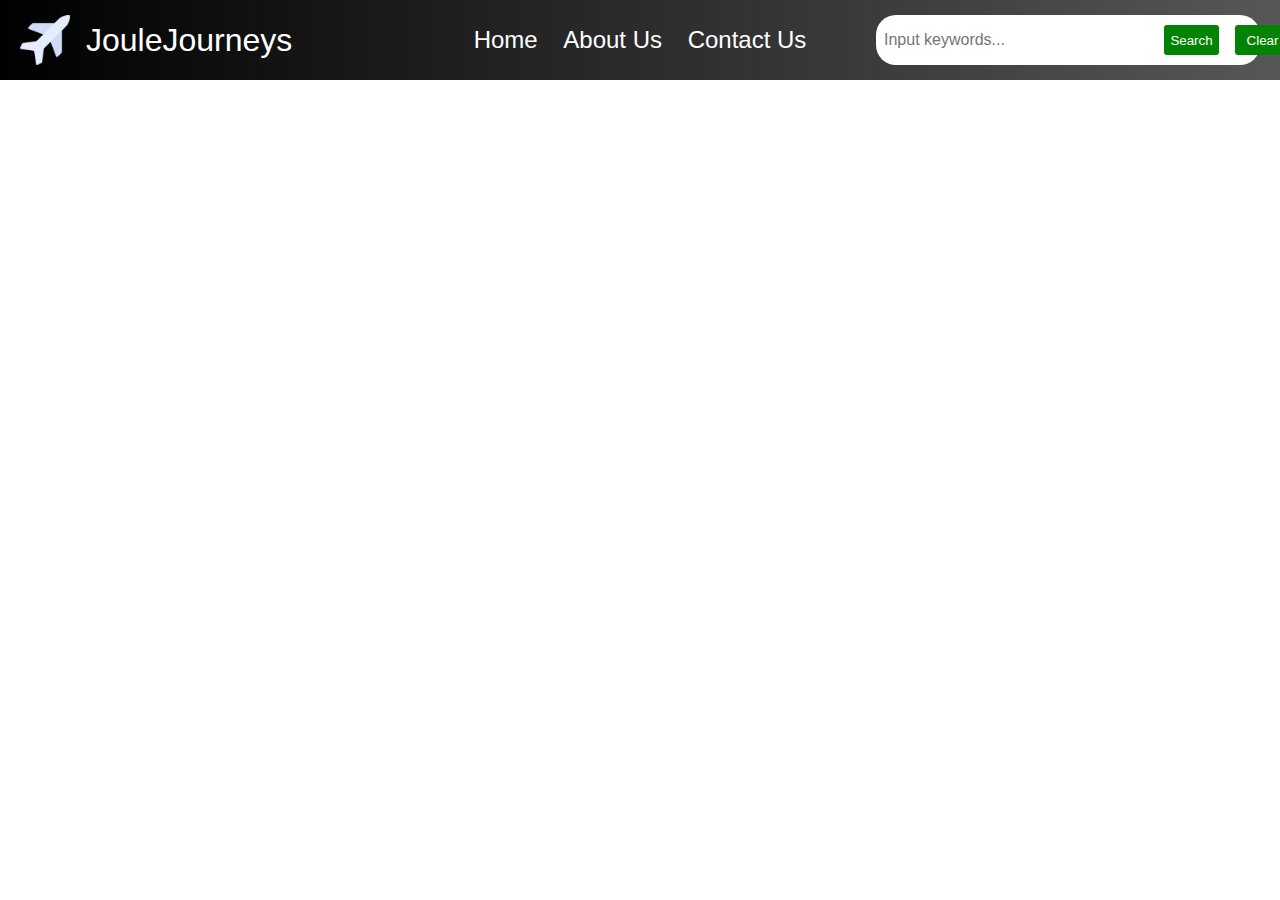
==== index.html @ 03b4c4d6 "added navbar styling" ====
<html lang="en">
  <head>
    <meta charset="UTF-8" />
    <meta name="viewport" content="width=device-width, initial-scale=1.0" />
    <link rel="stylesheet" href="styles.css" />
    <title>JouleJourneys: Home</title>
  </head>
  <body>
    <nav class="navbar">
      <div class="nav-left">
        <div class="airplane-container">
          <img
            src="images/airplane.png"
            alt="site logo"
            height="50px"
            width="50px"
          />
        </div>
        <div class="site-name">JouleJourneys</div>
      </div>
      <div class="nav-center">
        <a href="index.html">Home</a>
        <a href="about.html">About Us</a>
        <a href="contact.html">Contact Us</a>
      </div>
      <div class="nav-right">
        <div class="search-bar-container">
          <input
            type="text"
            class="search-input"
            placeholder="Input keywords..."
          />
        </div>
        <div class="search-btn-container">
          <div>
            <button type="button" onclick="" class="search-btns">Search</button>
          </div>
          <div>
            <button type="button" onclick="" class="search-btns">Clear</button>
          </div>
        </div>
      </div>
    </nav>
    <section></section>
  </body>
</html>
---- styles.css ----
*,
*::before,
*::after {
  box-sizing: border-box;
  padding: 0;
  margin: 0;
}

.navbar {
  padding: 0 20px;
  display: flex;
  justify-content: space-between;
  align-items: center;
  width: 100vw;
  background: linear-gradient(to right, black, rgb(87, 87, 87));
  height: 80px;
}

/* for contact and about us page */

.navbar-other {
  padding: 0 20px;
  display: flex;
  justify-content: flex-start;
  align-items: center;
  width: 100vw;
  background: linear-gradient(to right, black, rgb(87, 87, 87));
  height: 80px;
}

/* for contact and about us page */

.nav-left,
.nav-center,
.nav-center-other,
.nav-right {
  width: 30vw;
}

.nav-left {
  display: flex;
  justify-content: flex-start;
  align-items: center;
  gap: 1rem;
}

.site-name {
  color: white;
  font-family: Arial, Helvetica, sans-serif;
  font-size: 2em;
}

.nav-center {
  display: flex;
  align-items: center;
  justify-content: space-evenly;
}

/* for contact and about us page */

.nav-center-other {
  display: flex;
  align-items: center;
  justify-content: space-evenly;
  margin-left: 57px;
}

/* for contact and about us page */

.nav-center a,
.nav-center-other a {
  text-decoration: none;
  color: white;
  font-size: 1.5em;
  font-family: Arial, Helvetica, sans-serif;
}

.nav-center a:hover,
.nav-center-other a:hover {
  text-decoration: underline;
}

.nav-right {
  background-color: white;
  height: 50px;
  display: flex;
  align-items: center;
  justify-content: space-between;
  border-radius: 20px;
}

.search-bar-container {
  width: 300px;
  height: 40px;
  margin-left: 0.5em;
}

.search-input {
  border: none;
  height: 40px;
  width: 280px;
  margin: 0 auto;
  display: block;
  font-size: 1rem;
  outline: none;
}

.search-btn-container {
  display: flex;
  justify-content: space-between;
  gap: 1rem;
  margin-right: 20px;
}

.search-btns {
  background-color: rgb(3, 131, 3);
  border-radius: 3px;
  border: none;
  color: white;
  width: 55px;
  height: 30px;
}

.search-btns:hover {
  cursor: pointer;
  background-color: rgb(2, 90, 2);
}

/*prep styles below*/
.white {
  color: white;
}

.red {
  background-color: red;
}
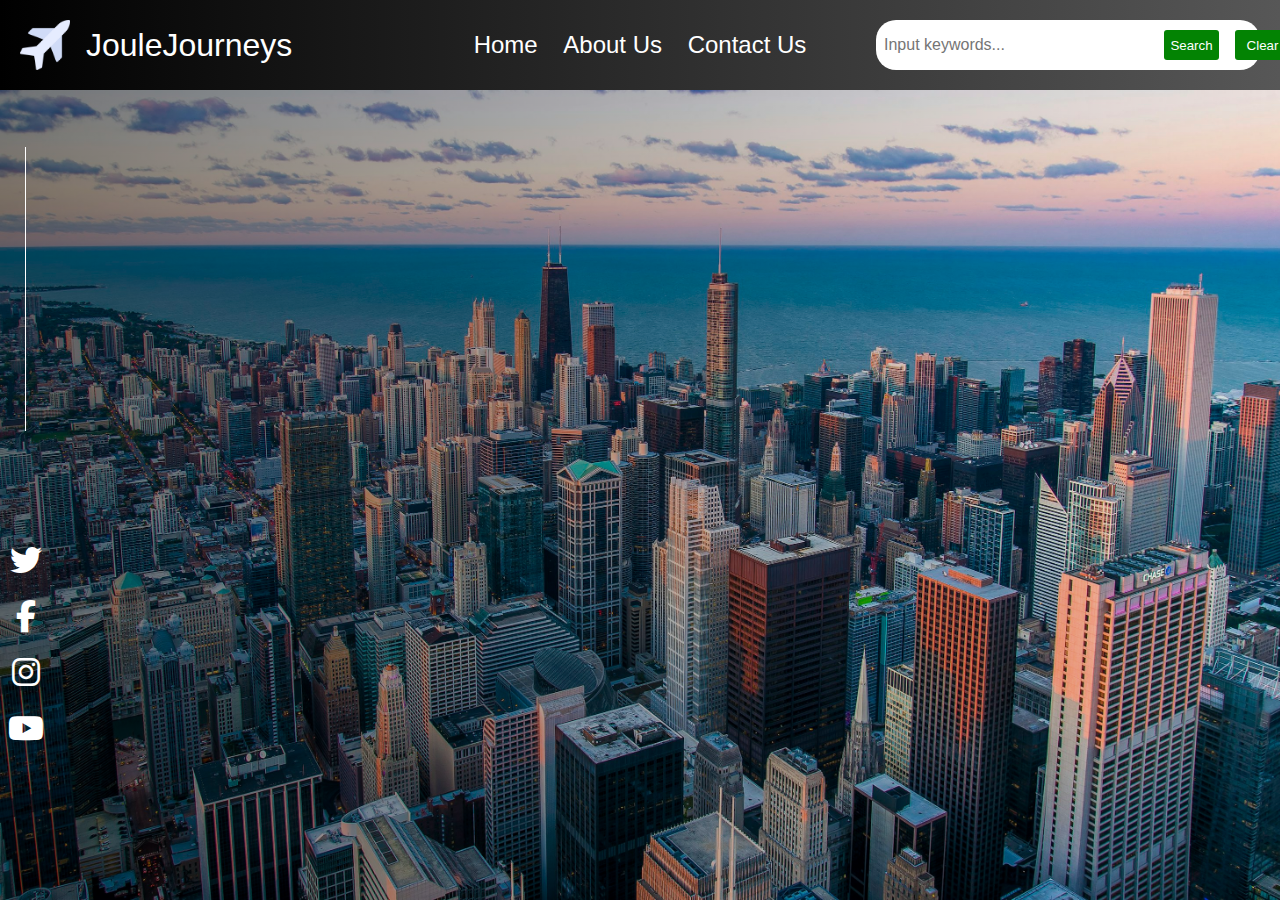
==== commit 0a36b9ec: "added social media links" ====
--- a/index.html
+++ b/index.html
@@ -3,9 +3,14 @@
     <meta charset="UTF-8" />
     <meta name="viewport" content="width=device-width, initial-scale=1.0" />
     <link rel="stylesheet" href="styles.css" />
+    <link
+      rel="stylesheet"
+      href="https://cdnjs.cloudflare.com/ajax/libs/font-awesome/6.5.0/css/all.min.css"
+    />
     <title>JouleJourneys: Home</title>
   </head>
   <body>
+    <!-- NAVBAR -->
     <nav class="navbar">
       <div class="nav-left">
         <div class="airplane-container">
@@ -41,6 +46,18 @@
         </div>
       </div>
     </nav>
-    <section></section>
+    <!-- MAIN SECTION -->
+    <section class="main-body">
+      <div class="section-links">
+        <div class="vertical-line"></div>
+        <div class="links-container">
+          <i class="fa-brands fa-twitter"></i>
+          <i class="fa-brands fa-facebook-f"></i>
+          <i class="fa-brands fa-instagram"></i>
+          <i class="fa-brands fa-youtube"></i>
+        </div>
+      </div>
+      <div class="section-main white"></div>
+    </section>
   </body>
 </html>
--- a/styles.css
+++ b/styles.css
@@ -6,6 +6,8 @@
   margin: 0;
 }
 
+/* START OF NAVBAR */
+
 .navbar {
   padding: 0 20px;
   display: flex;
@@ -13,7 +15,7 @@
   align-items: center;
   width: 100vw;
   background: linear-gradient(to right, black, rgb(87, 87, 87));
-  height: 80px;
+  height: 10vh;
 }
 
 /* for contact and about us page */
@@ -25,7 +27,7 @@
   align-items: center;
   width: 100vw;
   background: linear-gradient(to right, black, rgb(87, 87, 87));
-  height: 80px;
+  height: 10vh;
 }
 
 /* for contact and about us page */
@@ -126,6 +128,67 @@
   background-color: rgb(2, 90, 2);
 }
 
+/* END OF NAVBAR */
+
+/* Main Section Start */
+
+.main-body {
+  display: flex;
+  justify-content: flex-start;
+  align-items: center;
+  height: 90vh;
+  background-image: linear-gradient(
+      to right,
+      rgba(0, 0, 0, 0.516),
+      rgba(0, 0, 0, 0)
+    ),
+    url("images/bg.jpg");
+  background-size: cover;
+}
+
+.section-links {
+  width: 4vw;
+  height: 100%;
+}
+
+.section-main {
+  width: 96vw;
+  height: 100%;
+}
+
+/* Left Mini Panel Start */
+
+.section-links {
+  display: flex;
+  flex-direction: column;
+  align-items: center;
+  justify-content: space-around;
+  padding-bottom: 100px;
+}
+
+.vertical-line {
+  background-color: white;
+  height: 40%;
+  width: 1px;
+}
+
+.links-container {
+  display: flex;
+  flex-direction: column;
+  color: white;
+  height: 200px;
+  justify-content: space-between;
+  align-items: center;
+}
+
+.links-container i {
+  font-size: 2em;
+}
+
+/* Left Mini Panel End */
+
+/* Main Section End */
+
 /*prep styles below*/
 .white {
   color: white;
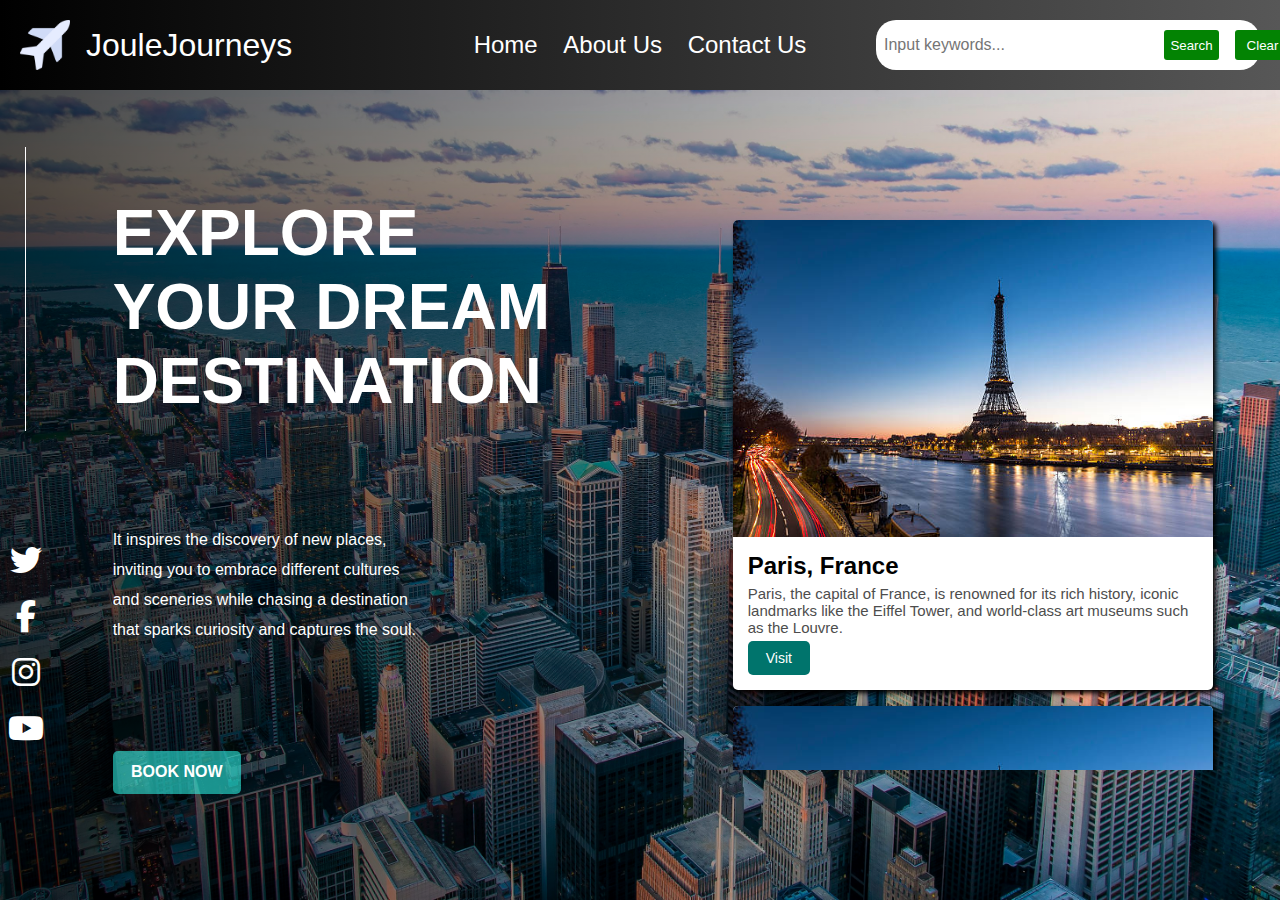
==== commit 198ceeec: "completed home page styling" ====
--- a/index.html
+++ b/index.html
@@ -3,6 +3,7 @@
     <meta charset="UTF-8" />
     <meta name="viewport" content="width=device-width, initial-scale=1.0" />
     <link rel="stylesheet" href="styles.css" />
+    <link rel="stylesheet" href="indexStyles.css" />
     <link
       rel="stylesheet"
       href="https://cdnjs.cloudflare.com/ajax/libs/font-awesome/6.5.0/css/all.min.css"
@@ -57,7 +58,45 @@
           <i class="fa-brands fa-youtube"></i>
         </div>
       </div>
-      <div class="section-main white"></div>
+      <div class="section-main">
+        <div class="main-left-intro">
+          <div class="desc-big">EXPLORE YOUR DREAM DESTINATION</div>
+          <div class="desc-small">
+            It inspires the discovery of new places, inviting you to embrace
+            different cultures and sceneries while chasing a destination that
+            sparks curiosity and captures the soul.
+          </div>
+          <button class="book-now-btn" type="button">BOOK NOW</button>
+        </div>
+        <div class="main-right-results">
+          <div class="all-results-container">
+            <div class="result-container">
+              <img src="images/paris.jpg" alt="Paris" class="location-img" />
+              <div class="desc-container">
+                <div class="location-name">Paris, France</div>
+                <div class="location-desc">
+                  Paris, the capital of France, is renowned for its rich
+                  history, iconic landmarks like the Eiffel Tower, and
+                  world-class art museums such as the Louvre.
+                </div>
+                <button class="visit-btn">Visit</button>
+              </div>
+            </div>
+            <div class="result-container">
+              <img src="images/paris.jpg" alt="Paris" class="location-img" />
+              <div class="desc-container">
+                <div class="location-name">Paris, France</div>
+                <div class="location-desc">
+                  Paris, the capital of France, is renowned for its rich
+                  history, iconic landmarks like the Eiffel Tower, and
+                  world-class art museums such as the Louvre.
+                </div>
+                <button class="visit-btn">Visit</button>
+              </div>
+            </div>
+          </div>
+        </div>
+      </div>
     </section>
   </body>
 </html>
--- a/styles.css
+++ b/styles.css
@@ -139,7 +139,7 @@
   height: 90vh;
   background-image: linear-gradient(
       to right,
-      rgba(0, 0, 0, 0.516),
+      rgba(0, 0, 0, 0.718),
       rgba(0, 0, 0, 0)
     ),
     url("images/bg.jpg");
@@ -188,12 +188,3 @@
 /* Left Mini Panel End */
 
 /* Main Section End */
-
-/*prep styles below*/
-.white {
-  color: white;
-}
-
-.red {
-  background-color: red;
-}
--- a/indexStyles.css
+++ b/indexStyles.css
@@ -0,0 +1,131 @@
+.section-main {
+  display: flex;
+}
+
+.main-left-intro {
+  width: 50%;
+  color: white;
+  font-family: Arial, Helvetica, sans-serif;
+  display: flex;
+  flex-direction: column;
+  justify-content: space-evenly;
+  align-items: flex-start;
+}
+
+.desc-big {
+  font-size: 4em;
+  font-weight: bolder;
+  margin: 0 10%;
+}
+
+.desc-small {
+  margin-left: 10%;
+  max-width: 50%;
+  line-height: 30px;
+}
+
+.book-now-btn {
+  margin-left: 10%;
+  padding: 2% 3%;
+  background-color: rgba(47, 255, 241, 0.548);
+  border: none;
+  color: white;
+  font-weight: bold;
+  border-radius: 5px;
+  font-size: 16px;
+}
+
+.book-now-btn:hover {
+  background-color: rgba(30, 161, 153, 0.548);
+  cursor: pointer;
+}
+
+.main-right-results {
+  width: 50%;
+  height: 100%;
+  display: flex;
+  justify-content: center;
+  align-items: center;
+}
+
+.all-results-container {
+  display: flex;
+  flex-direction: column;
+  justify-content: start;
+  gap: 1em;
+  align-items: center;
+  height: 550px;
+  width: 600px;
+  overflow-y: auto;
+}
+
+.result-container {
+  height: 470px;
+  width: 80%;
+  background-color: white;
+  border-radius: 5px;
+  box-shadow: 3px 3px 5px black;
+  font-family: Arial, Helvetica, sans-serif;
+}
+
+.location-img {
+  width: 100%;
+  height: auto;
+  border-radius: 5px 5px 0 0;
+}
+
+.desc-container {
+  padding: 15px 15px;
+}
+
+.location-name {
+  font-weight: bold;
+  font-size: 24px;
+}
+
+.location-desc {
+  color: rgb(77, 77, 77);
+  font-size: 15px;
+  margin-top: 5px;
+}
+
+.visit-btn {
+  margin-top: 5px;
+  padding: 2% 4%;
+  background-color: rgb(0, 116, 108);
+  border: none;
+  color: white;
+  border-radius: 5px;
+  font-size: 14px;
+}
+
+.visit-btn:hover {
+  background-color: rgb(0, 79, 74);
+  cursor: pointer;
+}
+
+/* SCROLLBAR CUSTOM START*/
+
+/* Target the scrollbar track */
+.all-results-container::-webkit-scrollbar {
+  width: 8px;
+}
+
+/* Background of the scrollbar */
+.all-results-container::-webkit-scrollbar-track {
+  background: #f1f1f1;
+  border-radius: 10px;
+}
+
+/* The draggable handle */
+.all-results-container::-webkit-scrollbar-thumb {
+  background: #888;
+  border-radius: 10px;
+}
+
+/* On hover */
+.all-results-container::-webkit-scrollbar-thumb:hover {
+  background: #555;
+}
+
+/* SCROLLBAR CUSTOM END */
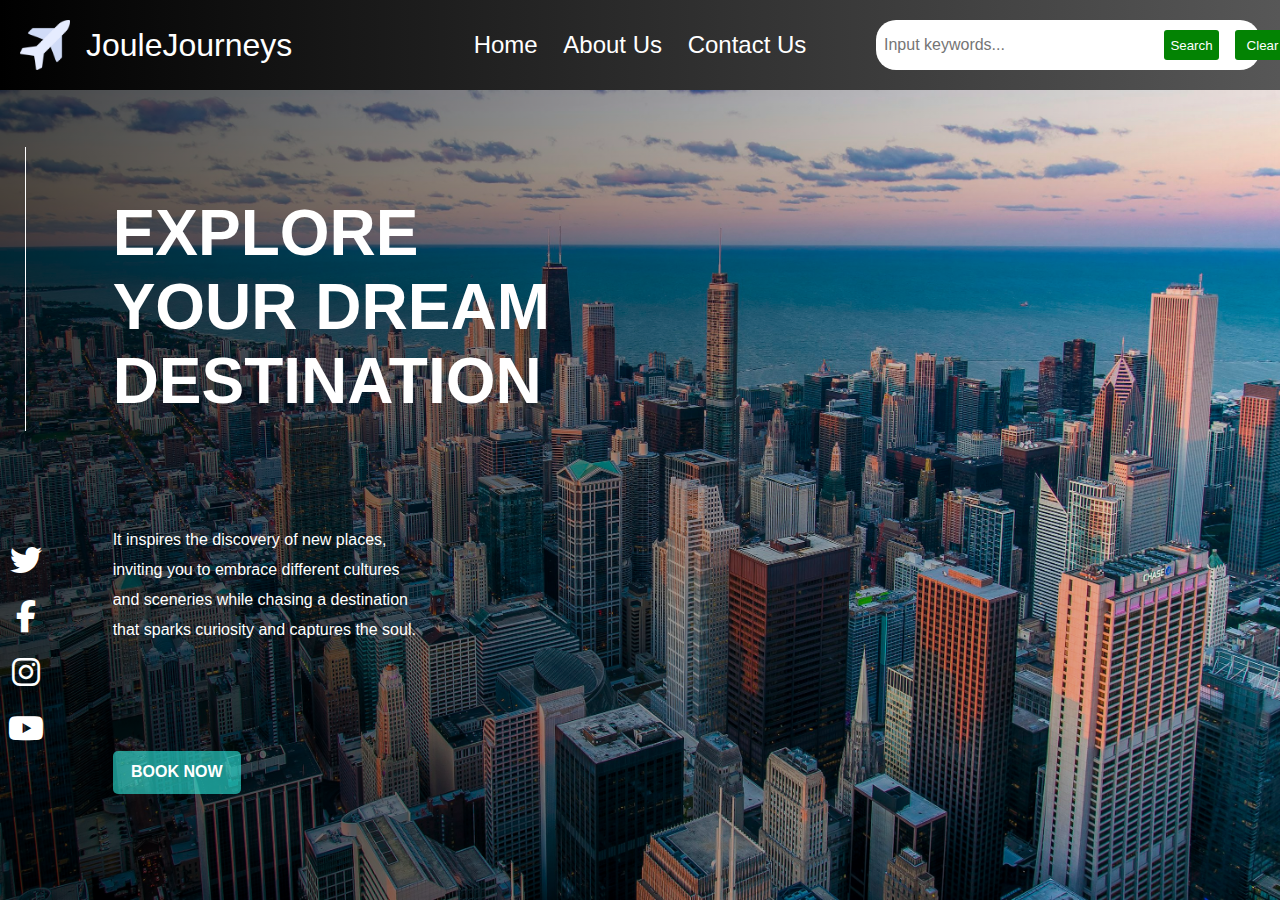
==== commit 395d88b4: "working search functionality" ====
--- a/index.html
+++ b/index.html
@@ -35,14 +35,27 @@
             type="text"
             class="search-input"
             placeholder="Input keywords..."
+            id="search-input-id"
           />
         </div>
         <div class="search-btn-container">
           <div>
-            <button type="button" onclick="" class="search-btns">Search</button>
+            <button
+              type="button"
+              onclick="searchRecommendation()"
+              class="search-btns"
+            >
+              Search
+            </button>
           </div>
           <div>
-            <button type="button" onclick="" class="search-btns">Clear</button>
+            <button
+              type="button"
+              onclick="clearRecommendation()"
+              class="search-btns"
+            >
+              Clear
+            </button>
           </div>
         </div>
       </div>
@@ -69,34 +82,13 @@
           <button class="book-now-btn" type="button">BOOK NOW</button>
         </div>
         <div class="main-right-results">
-          <div class="all-results-container">
-            <div class="result-container">
-              <img src="images/paris.jpg" alt="Paris" class="location-img" />
-              <div class="desc-container">
-                <div class="location-name">Paris, France</div>
-                <div class="location-desc">
-                  Paris, the capital of France, is renowned for its rich
-                  history, iconic landmarks like the Eiffel Tower, and
-                  world-class art museums such as the Louvre.
-                </div>
-                <button class="visit-btn">Visit</button>
-              </div>
-            </div>
-            <div class="result-container">
-              <img src="images/paris.jpg" alt="Paris" class="location-img" />
-              <div class="desc-container">
-                <div class="location-name">Paris, France</div>
-                <div class="location-desc">
-                  Paris, the capital of France, is renowned for its rich
-                  history, iconic landmarks like the Eiffel Tower, and
-                  world-class art museums such as the Louvre.
-                </div>
-                <button class="visit-btn">Visit</button>
-              </div>
-            </div>
-          </div>
+          <div
+            class="all-results-container"
+            id="all-results-container-id"
+          ></div>
         </div>
       </div>
     </section>
+    <script src="script.js"></script>
   </body>
 </html>
